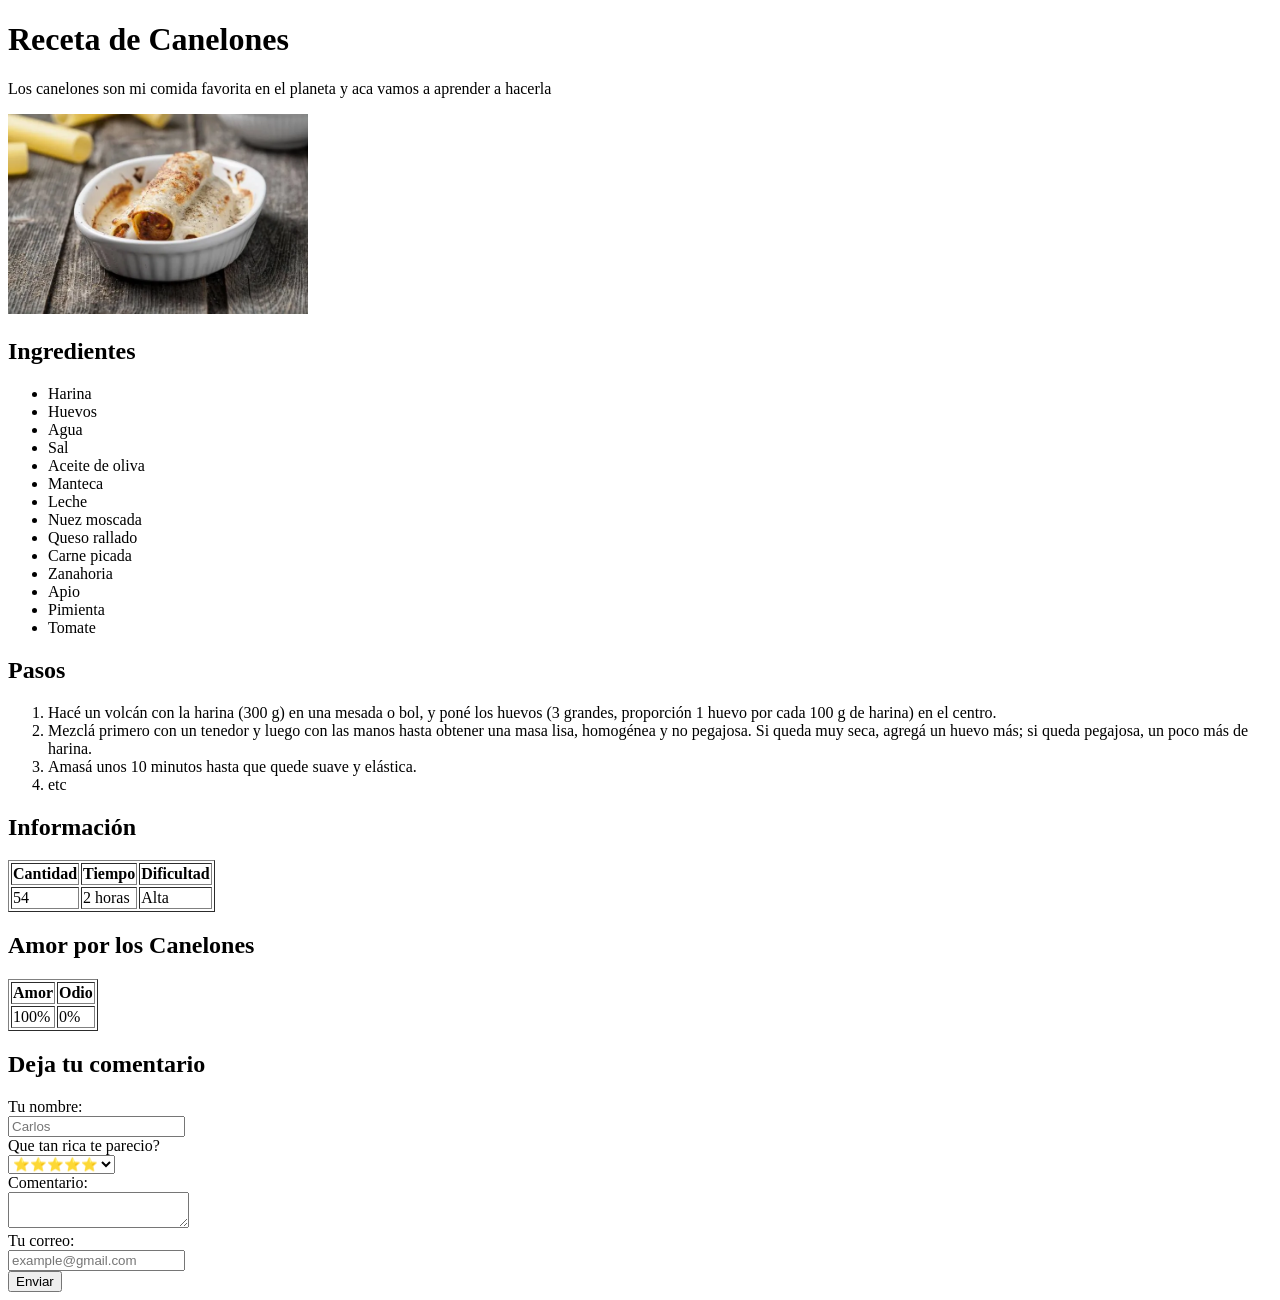
==== Receta/index.html @ 29b77b33 "primeros pasos" ====
<!DOCTYPE html>
<html>

<head>
    <meta charset="UTF-8">
    <title>Receta</title>
</head>

<body>

    <h1> Receta de Canelones</h1>
    <p> Los canelones son mi comida favorita en el planeta y aca vamos a aprender a hacerla</p>
    <img src="gaga.webp" alt="Canelones" width="300">
    <h2> Ingredientes</h2>
    <ul>
        
        <li>Harina</li>
        <li>Huevos</li>
        <li>Agua</li>
        <li>Sal</li>
        <li>Aceite de oliva</li>
        <li>Manteca</li>
        <li>Leche</li>
        <li>Nuez moscada </li>
        <li>Queso rallado</li>
        <li>Carne picada</li>
        <li>Zanahoria</li>
        <li>Apio</li>
        <li>Pimienta</li>
        <li>Tomate</li>
    
    </ul>
    <h2>Pasos</h2>
    <ol>
        <li>Hacé un volcán con la harina (300 g) en una mesada o bol, y poné los huevos (3 grandes, proporción 1 huevo por cada 100 g de harina) en el centro.</li>
        <li>Mezclá primero con un tenedor y luego con las manos hasta obtener una masa lisa, homogénea y no pegajosa. Si queda muy seca, agregá un huevo más; si queda pegajosa, un poco más de harina.</li>
        <li>Amasá unos 10 minutos hasta que quede suave y elástica. </li>
        <li>etc</li>
    </ol>
    <h2>Información</h2>
    <table border="1">
        <tr>
            <th>Cantidad</th>
            <th>Tiempo</th>
            <th>Dificultad</th>
        </tr>
        <tr>
            <td>54</td>
            <td>2 horas</td>
            <td>Alta</td>
        </tr>
    </table>

    <h2>Amor por los Canelones</h2>
    <table border="1">
        <tr>
            <th>Amor</th>
            <th>Odio</th>
        </tr>
        <tr>
            <td>100%</td>
            <td>0%</td>
        </tr>
    </table>

    <h2>Deja tu comentario</h2>
    <form>
    <label for="nombre">Tu nombre:</label><br>
    <input type="text" id="nombre" placeholder="Carlos"><br>
    <label for="Puntaje">Que tan rica te parecio?</label><br>
    <select id="Puntaje">
        <option>⭐⭐⭐⭐⭐</option>
        <option>⭐⭐⭐⭐</option>
        <option>⭐⭐⭐</option>
        <option>⭐⭐</option>
        <option>⭐</option>
    </select>

    <label for="comentario"><br>Comentario:</label><br>
    <textarea id="comentario"></textarea><br>
    <label for="correo">Tu correo:</label><br>
    <input type="email" id="correo" placeholder="example@gmail.com"><br>
    <button type="submit">Enviar</button>
    </form>

 
</body>
    
</html>
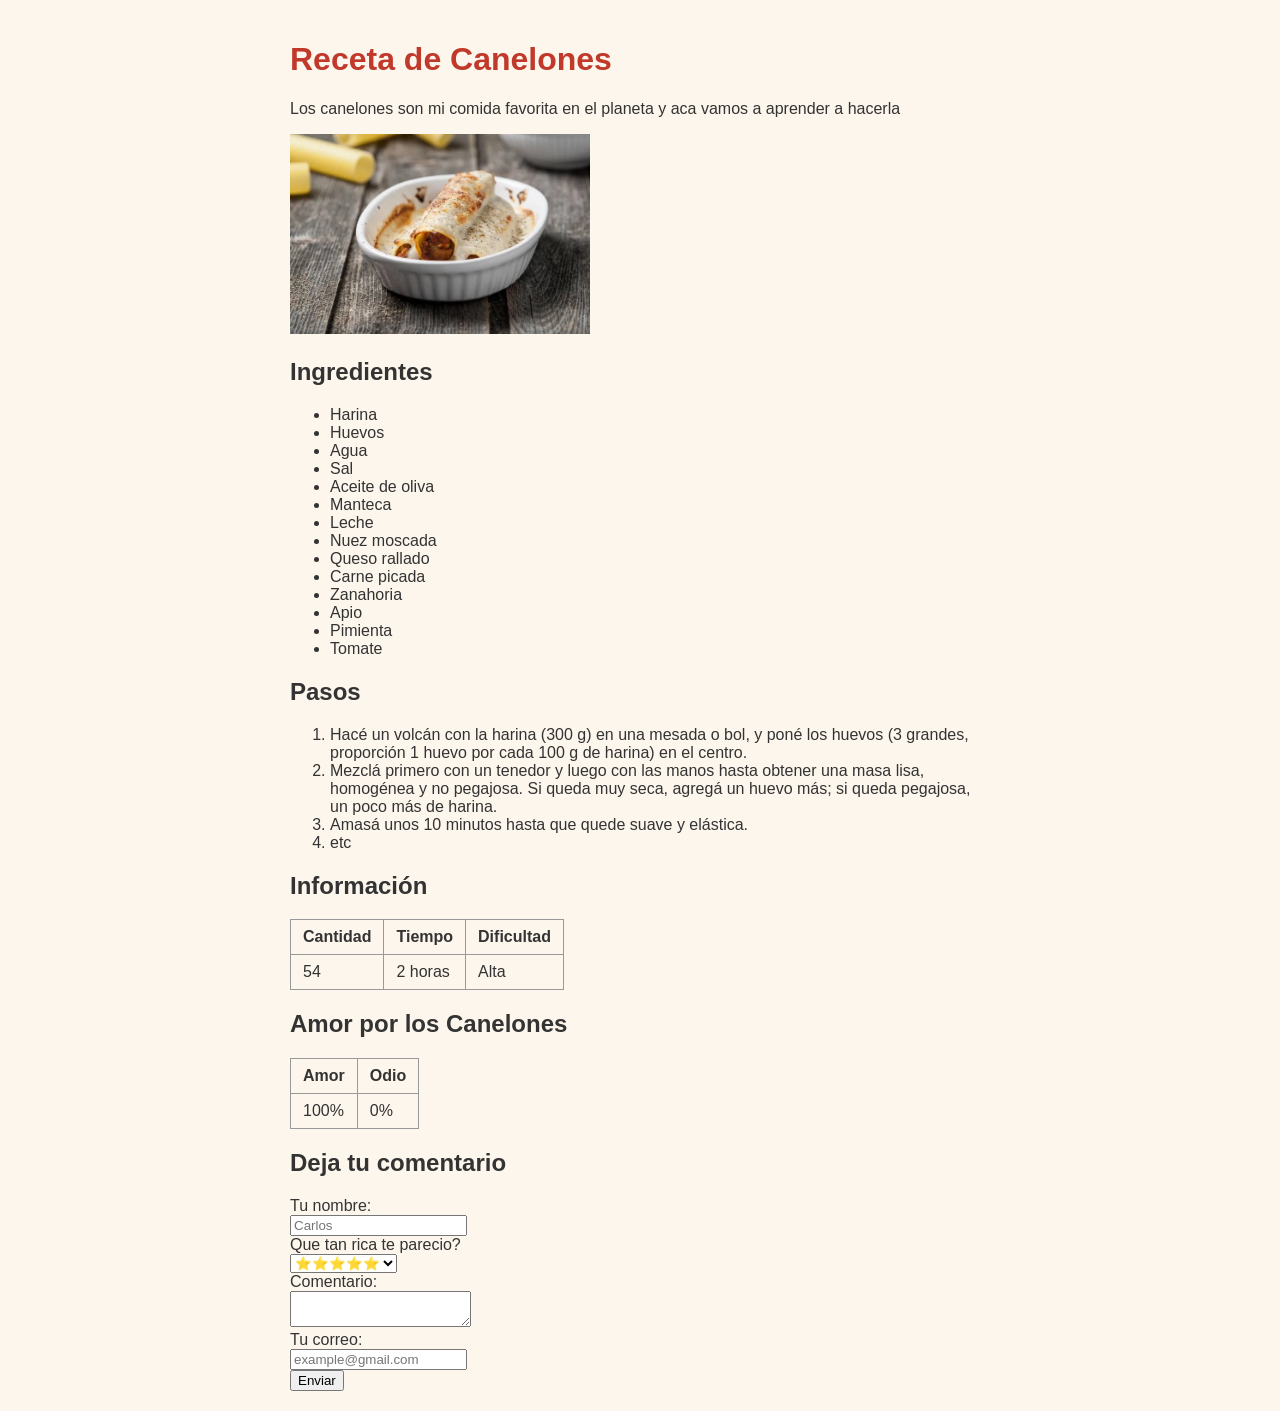
==== commit 57ad60b3: "Agrego CSS a la receta" ====
--- a/Receta/index.html
+++ b/Receta/index.html
@@ -4,6 +4,7 @@
 <head>
     <meta charset="UTF-8">
     <title>Receta</title>
+    <link rel="stylesheet" href="style.css">
 </head>
 
 <body>
@@ -38,7 +39,7 @@
         <li>etc</li>
     </ol>
     <h2>Información</h2>
-    <table border="1">
+    <table>
         <tr>
             <th>Cantidad</th>
             <th>Tiempo</th>
@@ -52,7 +53,7 @@
     </table>
 
     <h2>Amor por los Canelones</h2>
-    <table border="1">
+    <table>
         <tr>
             <th>Amor</th>
             <th>Odio</th>
--- a/Receta/style.css
+++ b/Receta/style.css
@@ -0,0 +1,21 @@
+body {
+    font-family:'Franklin Gothic Medium', 'Arial Narrow', Arial, sans-serif;
+    background-color: #fdf6ec;
+    color: #333;
+    max-width: 700px;
+    margin:0 auto;
+    padding: 20px;
+}
+
+h1 {
+    color: #c0392b;
+}
+
+table {
+    border-collapse: collapse;
+}
+
+th,td {
+    border:1px solid #999;
+    padding: 8px 12px;
+}
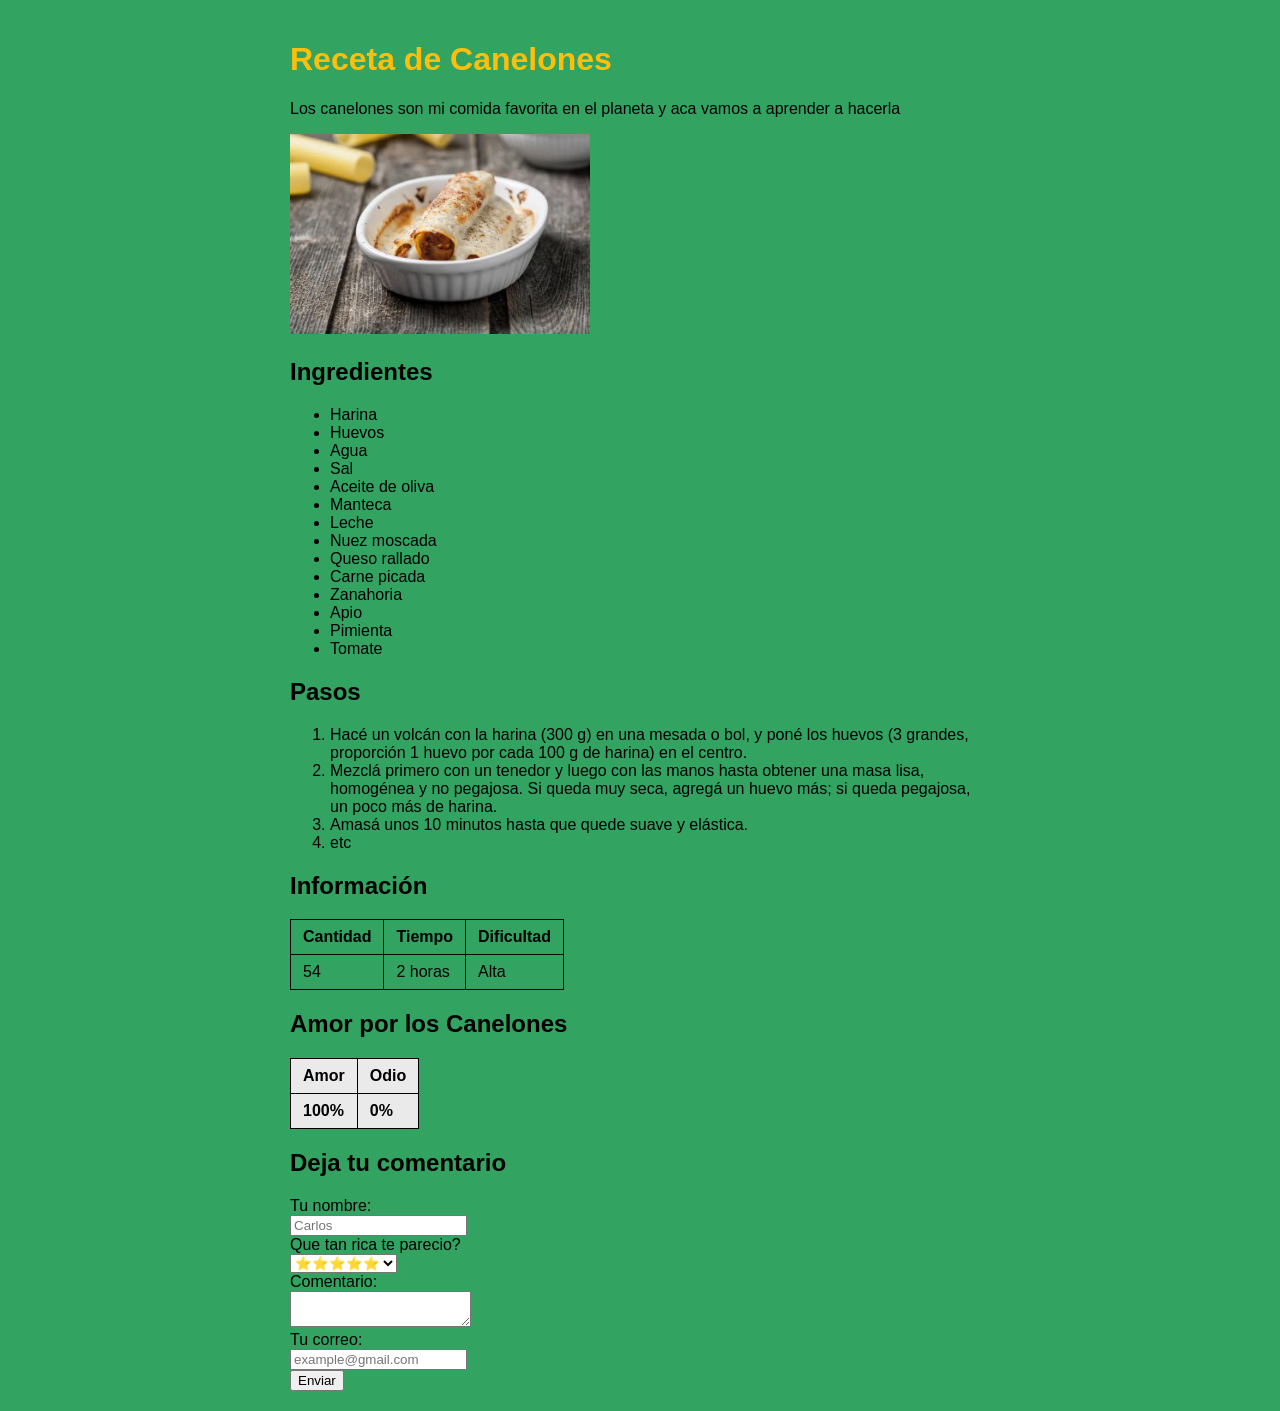
==== commit 3a3bbd90: "guardadonro802" ====
--- a/Receta/index.html
+++ b/Receta/index.html
@@ -54,6 +54,9 @@
 
     <h2>Amor por los Canelones</h2>
     <table>
+
+        <table class="destacada">
+
         <tr>
             <th>Amor</th>
             <th>Odio</th>
--- a/Receta/style.css
+++ b/Receta/style.css
@@ -1,14 +1,14 @@
 body {
     font-family:'Franklin Gothic Medium', 'Arial Narrow', Arial, sans-serif;
-    background-color: #fdf6ec;
-    color: #333;
+    background-color: #32a361;
+    color: #000000;
     max-width: 700px;
     margin:0 auto;
     padding: 20px;
 }
 
 h1 {
-    color: #c0392b;
+    color: #ffbe0a;
 }
 
 table {
@@ -16,6 +16,13 @@
 }
 
 th,td {
-    border:1px solid #999;
+    border:1px solid #000000;
     padding: 8px 12px;
 }
+
+    .destacada {
+        background-color: #ebeaea;
+        font-weight: bold;
+        
+    }
+
